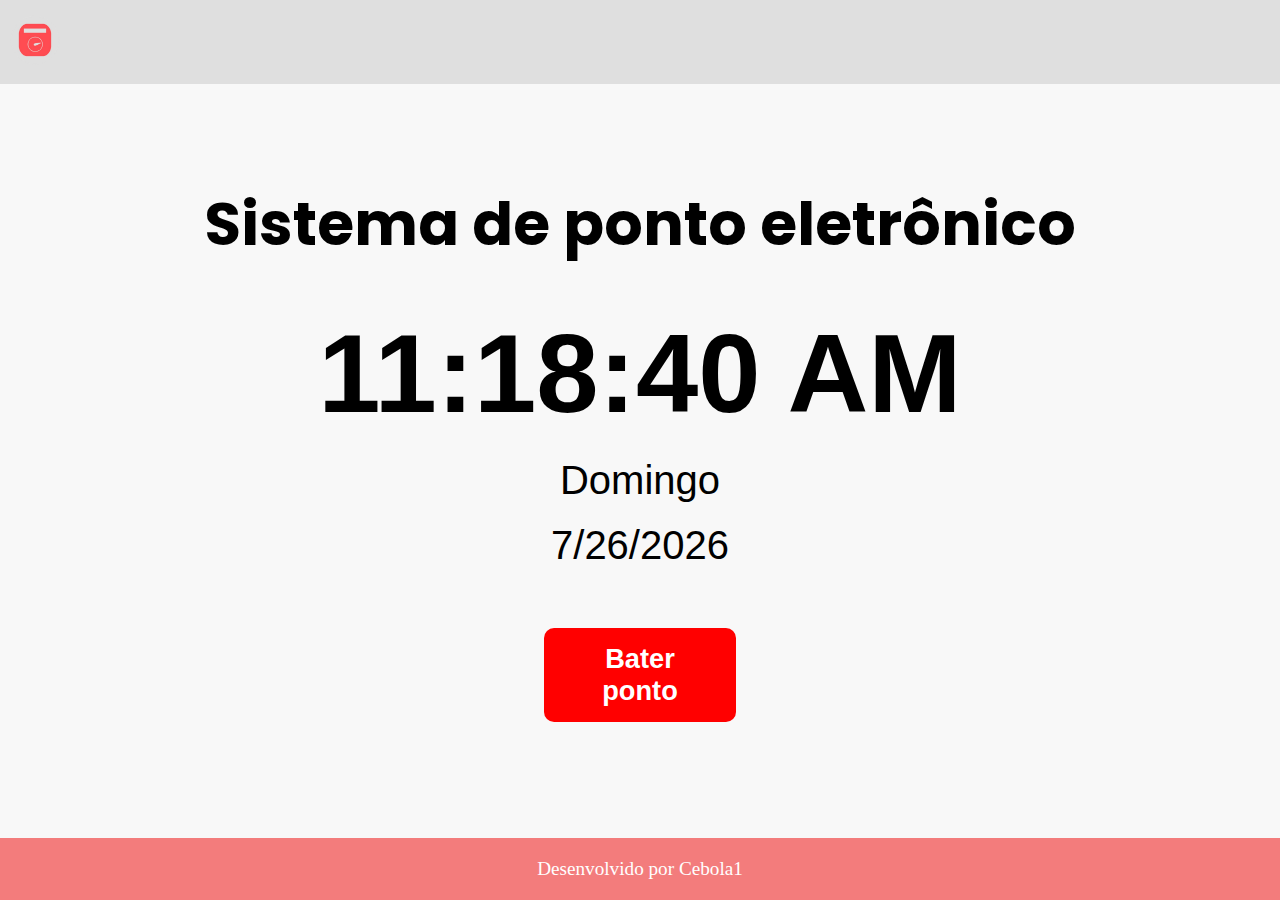
==== index.html @ c1ff4a9a "organizing the script" ====
<!DOCTYPE html>
<html lang="pt-br">
<head>
    <meta charset="UTF-8">
    <meta name="viewport" content="width=device-width, initial-scale=1.0">
    <title>Sistema de controle de ponto</title>
    <link rel="stylesheet" href="style/index.css">
</head>
<body>
    <header>
        <img src="./assets/logoPonto.png" alt="Logo Ponto Eletrônico" id="logoImg">
    </header>
    <h1>Sistema de ponto eletrônico</h1>
    <div class="data-hora">
        <p id="hora-minuto-segundo">Horário atual</p>
        <p id="dia-semana">Dia da semana</p>
        <p id="dia-mes-ano">Data atual</p>
    </div>
    <button id="bater-ponto">Bater ponto</button>
    <dialog id="confirmar-dialog">
        <button id="fechar-dialog">x</button>
        <p id="data-dialog">Data atual</p>
        <p id="hora-dialog">Hora atual</p>
        <select id="opcoes-ponto">
            <option value="chegada">Inicio de turno</option>
            <option value="inicio-intervalo">Inicio do intervalo</option>
            <option value="fim-intervalo">Fim do intervalo</option>
            <option value="fim-de-turno">Fim de turno</option>
        </select>
        <button id="btnConfirmar">Confirmar ponto</button>
    </dialog>

    <footer id="rodape">Desenvolvido por Cebola1</footer>
    <!-- criar historico de registros depois-->
    <!-- criar footer para alerta depois-->
    <script type="module" src="script/main.js"></script>
</body>
</html>
---- style/index.css ----
@import url('https://fonts.googleapis.com/css2?family=Poppins:ital,wght@0,100;0,200;0,300;0,400;0,500;0,600;0,700;0,800;0,900;1,100;1,200;1,300;1,400;1,500;1,600;1,700;1,800;1,900&display=swap');
@import url('https://fonts.cdnfonts.com/css/ds-digital');
@import url('https://fonts.cdnfonts.com/css/clear-sans');

:root {
    --fonte-poppins: "Poppins", sans-serif;
    --fonte-clear: "Clear Sans", sans-serif;
    --fonte-hora: "DS-Digital", sans-serif;
}

/* Reset CSS e Configurações Globais */

* {
    margin: 0;
    padding: 0;
    box-sizing: border-box;
}

body {
    display: flex;
    flex-direction: column;
    justify-content: center;
    height: 100vh;
    gap: 40px;
    background-color: #f8f8f8;
}

/* Header */

header {
    width: 100%;
    position: fixed;
    top: 0;
    background-color: #dfdfdf;
    padding: 5px 0;
}

#logoImg {
    width: 70px;
    transition: transform 0.3s;
}

#logoImg:hover {
    transform: scale(1.1);
    cursor: pointer;
}

/* Título Principal */

h1 {
    font-size: 60px;
    font-weight: 700;
    font-family: var(--fonte-poppins);
    color: black;
    text-align: center;
}

/* Data e Hora */

.data-hora {
    font-size: 2.5rem;
    text-align: center;
    font-family: var(--fonte-clear);
}

.data-hora p {
    margin-bottom: 20px;
}

#hora-minuto-segundo {
    font-size: 7rem;
    font-family: var(--fonte-hora);
    font-weight: 700;
}

/* Botão de Bater Ponto */

#bater-ponto {
    font-size: 1.7rem;
    padding: 15px 30px;
    border-radius: 10px;
    border: none;
    background-color: red;
    color: white;
    font-weight: 600;
    align-self: center;
    width: 15%;
    transition: transform 0.3s, background-color 0.2s;
}

#bater-ponto:hover {
    transform: scale(1.1);
    cursor: pointer;
    background-color: darkred;
}

/* Rodapé */

#rodape {
    position: fixed;
    bottom: 0;
    width: 100%;
    padding: 20px;
    background-color: rgb(243, 124, 124);
    color: white;
    font-size: 1.2rem;
    text-align: center;
}

/* Dialog */

#confirmar-dialog {
    padding: 70px 10px;
    text-align: center;
    background-color: white;
    border: 2px solid rgba(0, 0, 0, 0.1);
    border-radius: 10px;
    box-shadow: 0px 4px 12px rgba(0, 0, 0, 0.1);
    position: absolute;
    top: 50%;
    left: 50%;
    transform: translate(-50%, -50%);
    width: 300px;
}

dialog::backdrop {
    background-color: rgba(0, 0, 0, 0.5);
    backdrop-filter: blur(2px);
}

#confirmar-dialog p {
    margin: 10px 0;
    font-size: 1.5rem;
}

#fechar-dialog {
    position: absolute;
    top: 10px;
    right: 10px;
    padding: 5px 10px;
    border: none;
    background-color: white;
    border: 1px solid black;
    border-radius: 5px;
    cursor: pointer;
    font-size: 1rem;
}

#fechar-dialog:hover {
    background-color: #d00000;
    color: white;
}

#opcoes-ponto {
    padding: 10px;
    width: 100%;
    font-size: 1.2rem;
    border-radius: 5px;
    border: 1px solid #ccc;
    margin-top: 20px;
    cursor: pointer;
}

#btnConfirmar {
    margin-top: 20px;
    padding: 10px 20px;
    font-size: 1.5rem;
    background-color: white;
    border: 1px solid black;
    border-radius: 5px;
    cursor: pointer;
    font-weight: 700;
}

#btnConfirmar:hover {
    background-color: #86f078;
    color: white;
}
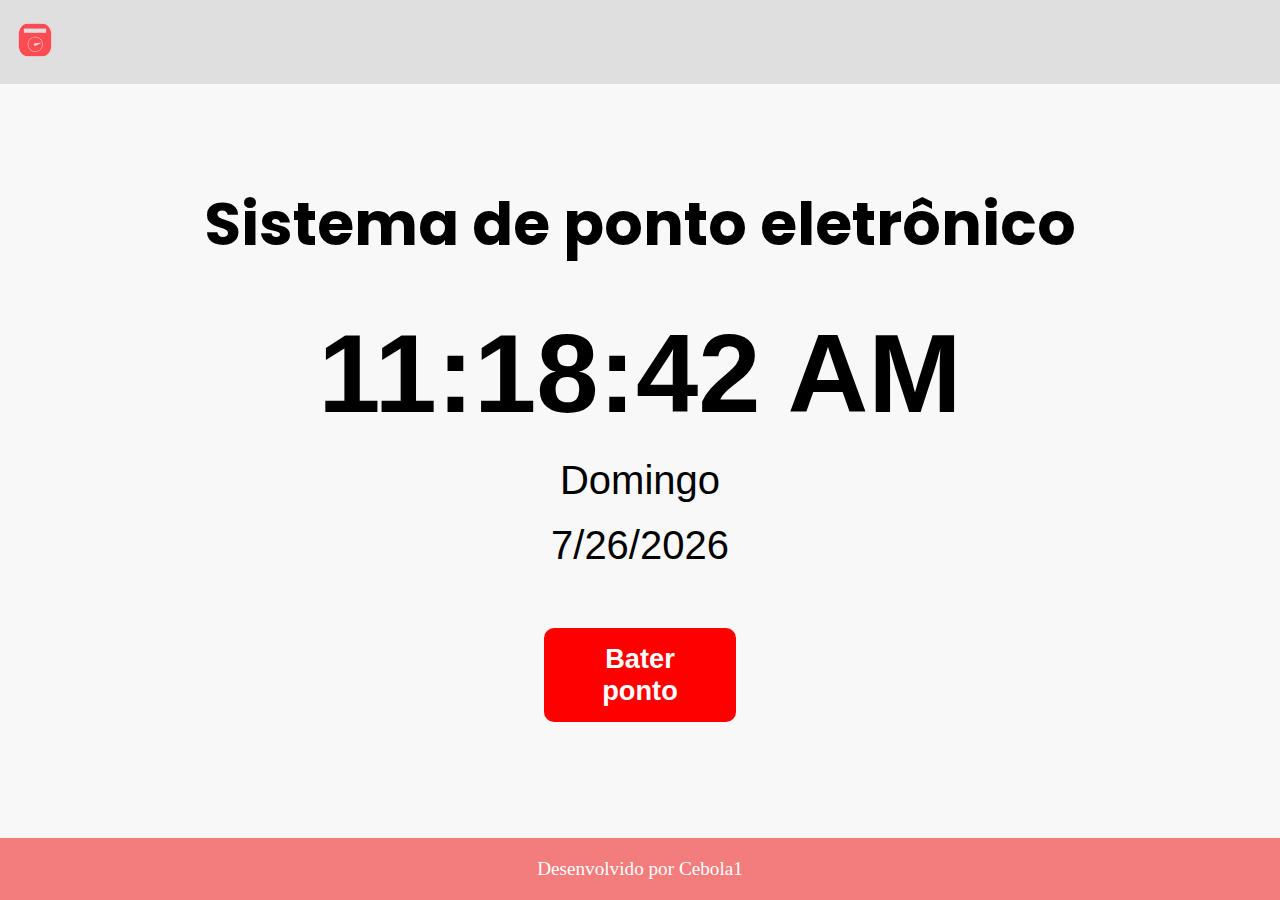
==== commit 4331eac2: "a message when a point is created" ====
--- a/index.html
+++ b/index.html
@@ -28,11 +28,9 @@
             <option value="fim-de-turno">Fim de turno</option>
         </select>
         <button id="btnConfirmar">Confirmar ponto</button>
+        <p id="mensagem-sucesso" style="display: none; color: green;">O ponto foi criado com sucesso!</p>
     </dialog>
-
     <footer id="rodape">Desenvolvido por Cebola1</footer>
-    <!-- criar historico de registros depois-->
-    <!-- criar footer para alerta depois-->
     <script type="module" src="script/main.js"></script>
 </body>
 </html>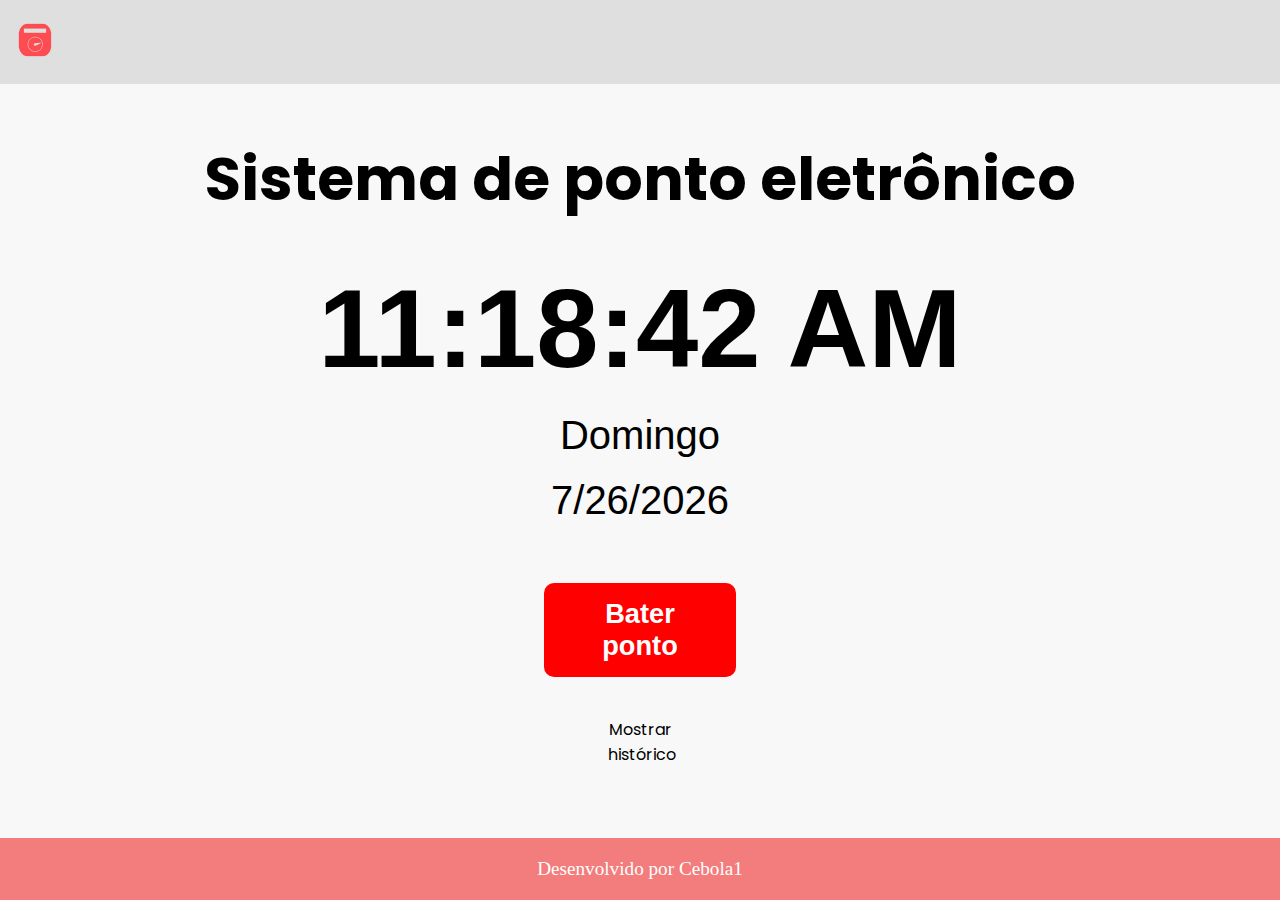
==== commit 67bccd7a: "creating the historic page and implementing the logic to use the localStorage..." ====
--- a/index.html
+++ b/index.html
@@ -17,6 +17,7 @@
         <p id="dia-mes-ano">Data atual</p>
     </div>
     <button id="bater-ponto">Bater ponto</button>
+
     <dialog id="confirmar-dialog">
         <button id="fechar-dialog">x</button>
         <p id="data-dialog">Data atual</p>
@@ -30,6 +31,9 @@
         <button id="btnConfirmar">Confirmar ponto</button>
         <p id="mensagem-sucesso" style="display: none; color: green;">O ponto foi criado com sucesso!</p>
     </dialog>
+
+    <button onclick="window.location.href='historico.html'" id="historico-button">Mostrar histórico</button>
+
     <footer id="rodape">Desenvolvido por Cebola1</footer>
     <script type="module" src="script/main.js"></script>
 </body>
--- a/style/index.css
+++ b/style/index.css
@@ -175,4 +175,19 @@
 #btnConfirmar:hover {
     background-color: #86f078;
     color: white;
+}
+
+#historico-button {
+    background-color: #f8f8f8;
+    cursor: pointer;
+    font-size: 1rem;
+    font-family: var(--fonte-poppins);
+    border: none;
+    width: 5%;
+    align-self: center;
+
+}
+
+#historico-button:hover {
+    transform: scale(1.15);
 }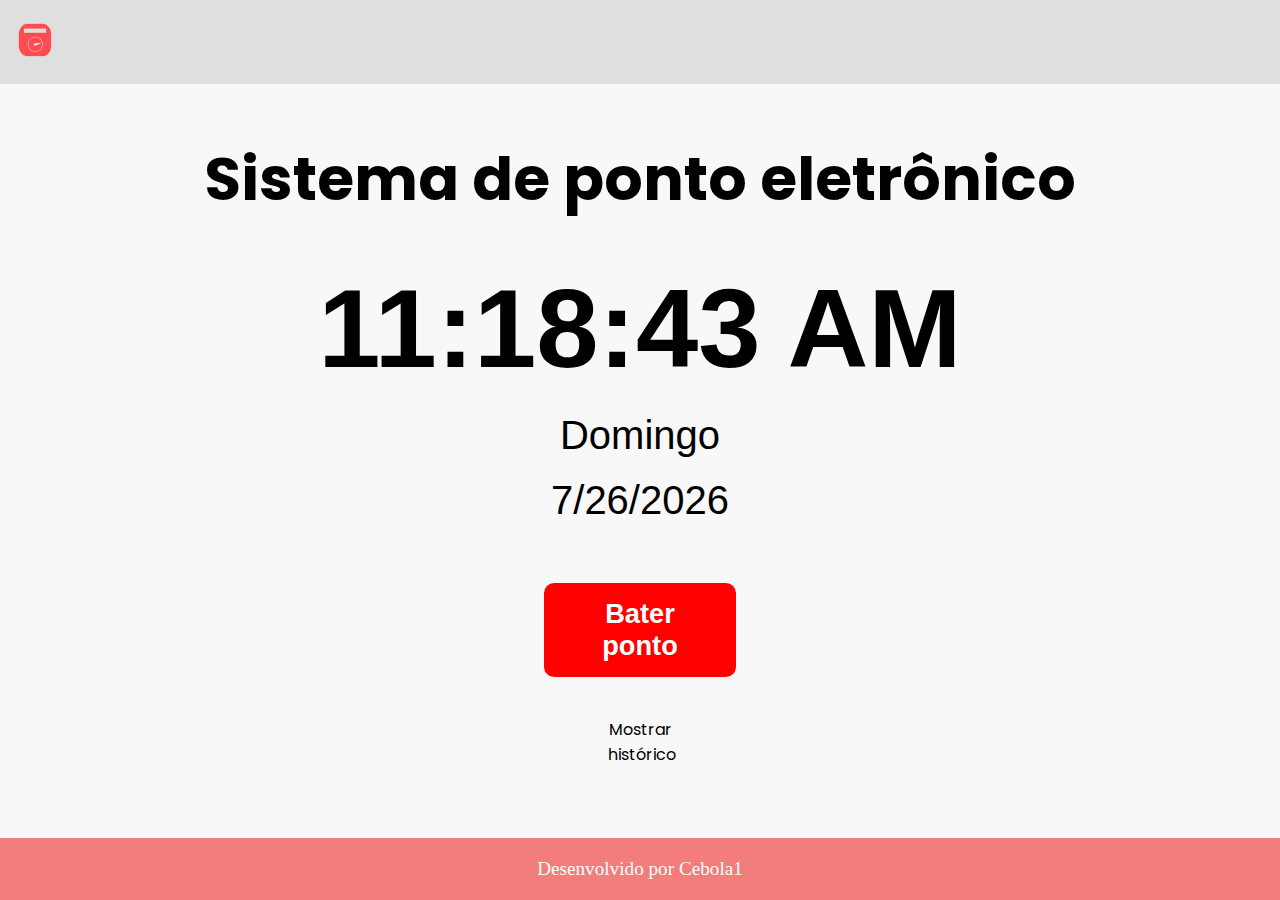
==== commit 9b5c9f61: "adding the last point added inside dialog" ====
--- a/index.html
+++ b/index.html
@@ -29,6 +29,7 @@
             <option value="fim-de-turno">Fim de turno</option>
         </select>
         <button id="btnConfirmar">Confirmar ponto</button>
+        <p id="ultimo-ponto">Não tem ultimo ponto</p>
         <p id="mensagem-sucesso" style="display: none; color: green;">O ponto foi criado com sucesso!</p>
     </dialog>
 
--- a/style/index.css
+++ b/style/index.css
@@ -110,7 +110,7 @@
 /* Dialog */
 
 #confirmar-dialog {
-    padding: 70px 10px;
+    padding: 90px 50px;
     text-align: center;
     background-color: white;
     border: 2px solid rgba(0, 0, 0, 0.1);
@@ -120,7 +120,7 @@
     top: 50%;
     left: 50%;
     transform: translate(-50%, -50%);
-    width: 300px;
+    width: 35%;
 }
 
 dialog::backdrop {
@@ -130,7 +130,6 @@
 
 #confirmar-dialog p {
     margin: 10px 0;
-    font-size: 1.5rem;
 }
 
 #fechar-dialog {
@@ -151,6 +150,10 @@
     color: white;
 }
 
+#hora-dialog, #data-dialog {
+    font-size: 35px;
+}
+
 #opcoes-ponto {
     padding: 10px;
     width: 100%;
@@ -173,7 +176,7 @@
 }
 
 #btnConfirmar:hover {
-    background-color: #86f078;
+    background-color: #1a5312;
     color: white;
 }
 
@@ -190,4 +193,8 @@
 
 #historico-button:hover {
     transform: scale(1.15);
+}
+
+#ultimo-ponto {
+    font-size: 20px;
 }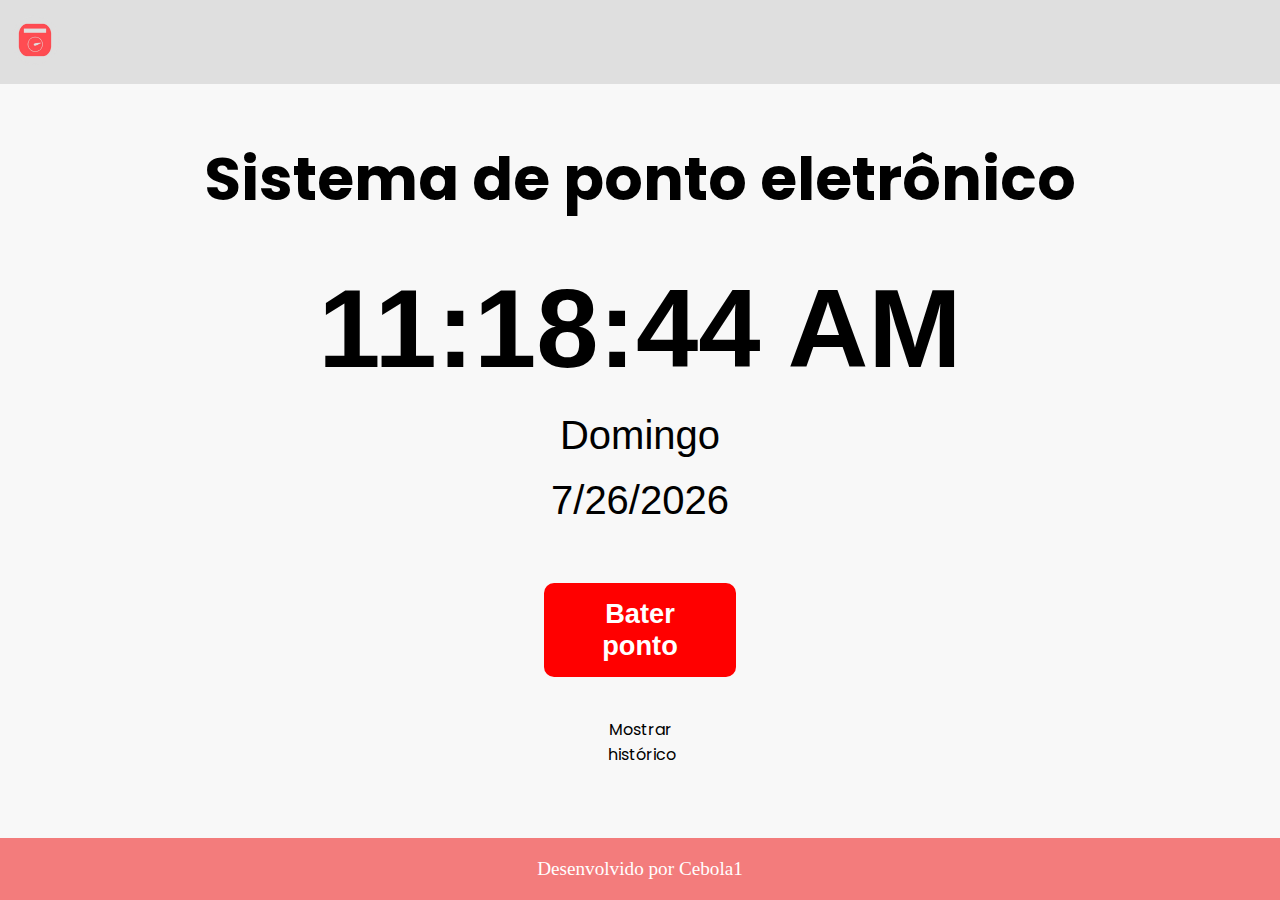
==== commit e487befa: "div alert when point is registered" ====
--- a/index.html
+++ b/index.html
@@ -10,6 +10,10 @@
     <header>
         <img src="./assets/logoPonto.png" alt="Logo Ponto Eletrônico" id="logoImg">
     </header>
+    <div id="alerta-registro-de-ponto" class="hidden alerta-verde">
+        <p>Ponto registrado com sucesso</p>
+        <button id="fechar-alerta">X</button>
+    </div>
     <h1>Sistema de ponto eletrônico</h1>
     <div class="data-hora">
         <p id="hora-minuto-segundo">Horário atual</p>
@@ -30,7 +34,6 @@
         </select>
         <button id="btnConfirmar">Confirmar ponto</button>
         <p id="ultimo-ponto">Não tem ultimo ponto</p>
-        <p id="mensagem-sucesso" style="display: none; color: green;">O ponto foi criado com sucesso!</p>
     </dialog>
 
     <button onclick="window.location.href='historico.html'" id="historico-button">Mostrar histórico</button>
--- a/style/index.css
+++ b/style/index.css
@@ -14,6 +14,10 @@
     margin: 0;
     padding: 0;
     box-sizing: border-box;
+}
+
+.hidden {
+    display: none;
 }
 
 body {
@@ -197,4 +201,29 @@
 
 #ultimo-ponto {
     font-size: 20px;
+}
+
+.alerta-verde {
+    background-color: green;
+    color: white;
+    padding: 10px;
+    position: absolute;
+    bottom: 80px;
+    left: 50%; 
+    transform: translateX(-50%); 
+    width: 50%;
+    border-radius: 5px;
+}
+
+.alerta-verde p {
+    margin: 0;
+    font-size: 1.5rem;
+}
+
+.alerta-verde button {
+    background-color: transparent;
+    color: white;
+    border: none;
+    font-size: 16px;
+    cursor: pointer;
 }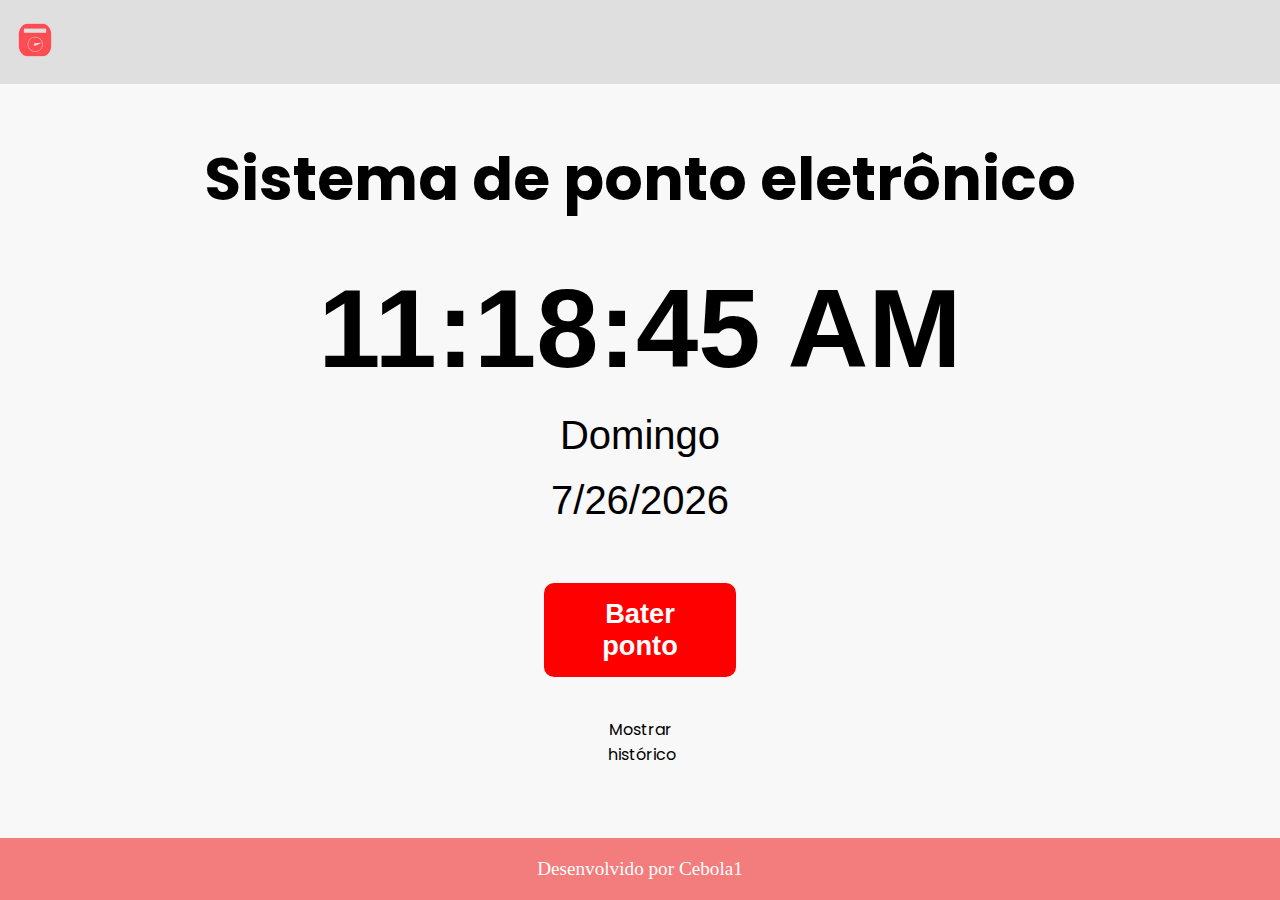
==== commit c1947ff1: "div alert when a point is created is working now, need to improve de style of it" ====
--- a/index.html
+++ b/index.html
@@ -10,9 +10,9 @@
     <header>
         <img src="./assets/logoPonto.png" alt="Logo Ponto Eletrônico" id="logoImg">
     </header>
-    <div id="alerta-registro-de-ponto" class="hidden alerta-verde">
+    <div id="alerta-registro-de-ponto">
         <p>Ponto registrado com sucesso</p>
-        <button id="fechar-alerta">X</button>
+        <button type="button" onclick="alternateDisplay('alerta-registro-de-ponto')" id="fechar-alerta">X</button>
     </div>
     <h1>Sistema de ponto eletrônico</h1>
     <div class="data-hora">
--- a/style/index.css
+++ b/style/index.css
@@ -16,7 +16,7 @@
     box-sizing: border-box;
 }
 
-.hidden {
+#alerta-registro-de-ponto {
     display: none;
 }
 
@@ -204,14 +204,15 @@
 }
 
 .alerta-verde {
+    
     background-color: green;
     color: white;
-    padding: 10px;
+    padding: 20px;
     position: absolute;
     bottom: 80px;
     left: 50%; 
     transform: translateX(-50%); 
-    width: 50%;
+    width: 30%;
     border-radius: 5px;
 }
 
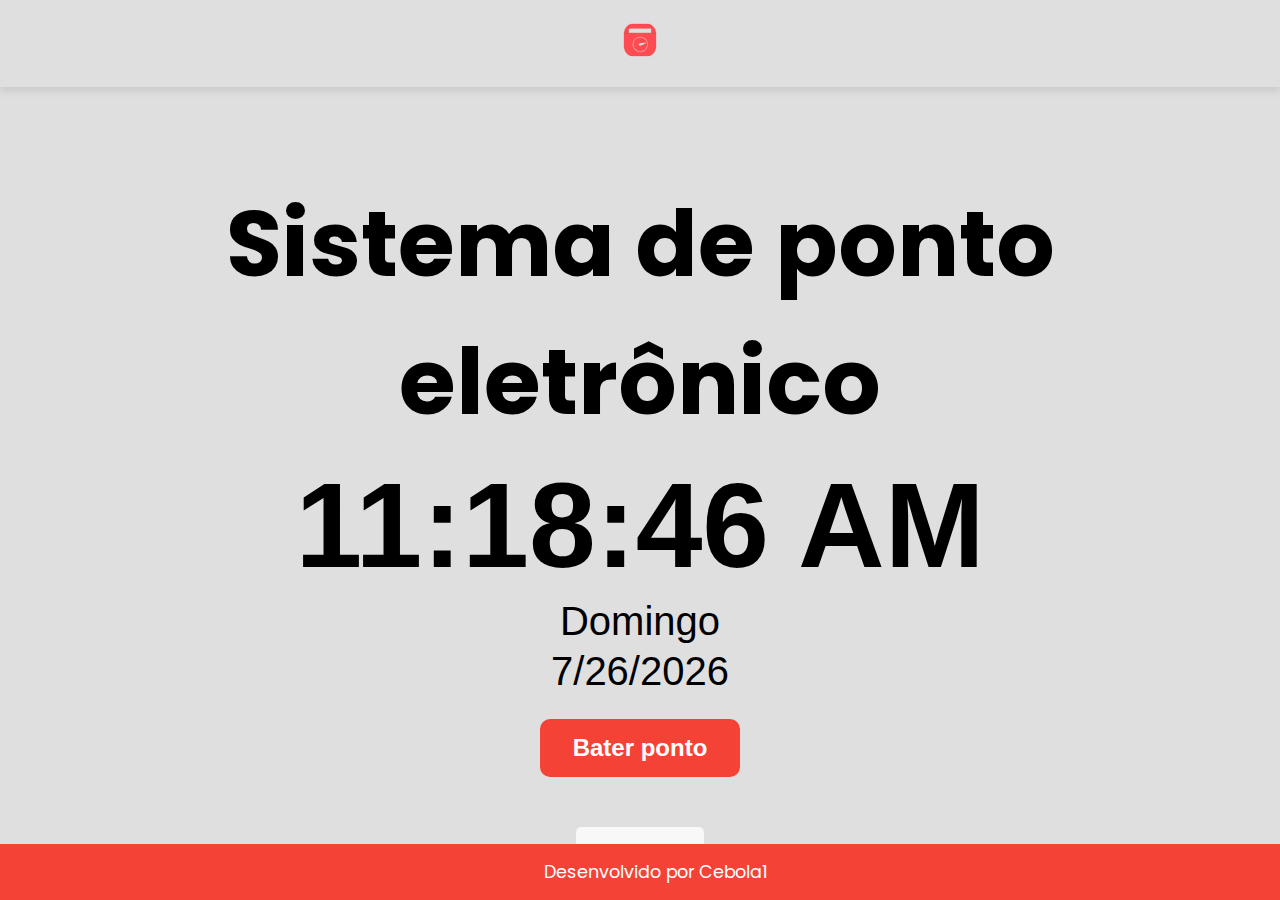
==== commit 09e18fc4: "starting to improve the css style" ====
--- a/index.html
+++ b/index.html
@@ -10,34 +10,35 @@
     <header>
         <img src="./assets/logoPonto.png" alt="Logo Ponto Eletrônico" id="logoImg">
     </header>
-    <div id="alerta-registro-de-ponto">
-        <p>Ponto registrado com sucesso</p>
-        <button type="button" onclick="alternateDisplay('alerta-registro-de-ponto')" id="fechar-alerta">X</button>
-    </div>
-    <h1>Sistema de ponto eletrônico</h1>
-    <div class="data-hora">
-        <p id="hora-minuto-segundo">Horário atual</p>
-        <p id="dia-semana">Dia da semana</p>
-        <p id="dia-mes-ano">Data atual</p>
-    </div>
-    <button id="bater-ponto">Bater ponto</button>
+    <main id="page">
+        <div id="alerta-registro-de-ponto">
+            <p>Ponto registrado com sucesso</p>
+            <button type="button" onclick="alternateDisplay('alerta-registro-de-ponto')" id="fechar-alerta">X</button>
+        </div>
+        <h1>Sistema de ponto eletrônico</h1>
+        <div class="data-hora">
+            <p id="hora-minuto-segundo">Horário atual</p>
+            <p id="dia-semana">Dia da semana</p>
+            <p id="dia-mes-ano">Data atual</p>
+        </div>
+        <button id="bater-ponto">Bater ponto</button>
 
-    <dialog id="confirmar-dialog">
-        <button id="fechar-dialog">x</button>
-        <p id="data-dialog">Data atual</p>
-        <p id="hora-dialog">Hora atual</p>
-        <select id="opcoes-ponto">
-            <option value="chegada">Inicio de turno</option>
-            <option value="inicio-intervalo">Inicio do intervalo</option>
-            <option value="fim-intervalo">Fim do intervalo</option>
-            <option value="fim-de-turno">Fim de turno</option>
-        </select>
-        <button id="btnConfirmar">Confirmar ponto</button>
-        <p id="ultimo-ponto">Não tem ultimo ponto</p>
-    </dialog>
+        <dialog id="confirmar-dialog">
+            <button id="fechar-dialog">x</button>
+            <p id="data-dialog">Data atual</p>
+            <p id="hora-dialog">Hora atual</p>
+            <select id="opcoes-ponto">
+                <option value="chegada">Inicio de turno</option>
+                <option value="inicio-intervalo">Inicio do intervalo</option>
+                <option value="fim-intervalo">Fim do intervalo</option>
+                <option value="fim-de-turno">Fim de turno</option>
+            </select>
+            <button id="btnConfirmar">Confirmar ponto</button>
+            <p id="ultimo-ponto">Não tem ultimo ponto</p>
+        </dialog>
 
-    <button onclick="window.location.href='historico.html'" id="historico-button">Mostrar histórico</button>
-
+        <button onclick="window.location.href='historico.html'" id="historico-button">Mostrar histórico</button>
+    </main>
     <footer id="rodape">Desenvolvido por Cebola1</footer>
     <script type="module" src="script/main.js"></script>
 </body>
--- a/style/index.css
+++ b/style/index.css
@@ -1,4 +1,4 @@
-@import url('https://fonts.googleapis.com/css2?family=Poppins:ital,wght@0,100;0,200;0,300;0,400;0,500;0,600;0,700;0,800;0,900;1,100;1,200;1,300;1,400;1,500;1,600;1,700;1,800;1,900&display=swap');
+@import url('https://fonts.googleapis.com/css2?family=Poppins:wght@100;400;700;900&display=swap');
 @import url('https://fonts.cdnfonts.com/css/ds-digital');
 @import url('https://fonts.cdnfonts.com/css/clear-sans');
 
@@ -6,42 +6,86 @@
     --fonte-poppins: "Poppins", sans-serif;
     --fonte-clear: "Clear Sans", sans-serif;
     --fonte-hora: "DS-Digital", sans-serif;
+    --cor-primaria: #f44336; /* Vermelho principal */
+    --cor-secundaria: #dfdfdf; /* Cinza claro */
+    --cor-sucesso: green; /* Verde para mensagens de sucesso */
+    --cor-texto-branco: white;
+    --cor-texto-preto: black;
+    --cor-hover-vermelho: darkred;
+    --cor-hover-verde: #1a5312;
 }
 
 /* Reset CSS e Configurações Globais */
-
 * {
     margin: 0;
     padding: 0;
-    box-sizing: border-box;
-}
-
+}
+
+/* Alerta de Registro de Ponto */
 #alerta-registro-de-ponto {
-    display: none;
+    display: none; /* Inicialmente oculto */
+    background-color: var(--cor-sucesso);
+    color: var(--cor-texto-branco);
+    padding: 15px 20px;
+    border-radius: 5px;
+    font-size: 1rem;
+    font-weight: bold;
+    display: flex;
+    justify-content: space-between;
+    align-items: center;
+    width: 90%;
+    max-width: 500px;
+    box-shadow: 0 4px 8px rgba(0, 0, 0, 0.1);
+    transition: opacity 0.5s ease, visibility 0.5s ease;
+}
+
+/* Classe para mostrar o alerta */
+.show-alert {
+    display: flex;
+    opacity: 1;
+    visibility: visible;
+}
+
+#alerta-registro-de-ponto p {
+    margin: 0;
+}
+
+#alerta-registro-de-ponto button {
+    background-color: transparent;
+    border: none;
+    color: var(--cor-texto-branco);
+    font-size: 1.2rem;
+    cursor: pointer;
 }
 
 body {
+    font-family: var(--fonte-poppins);
+    background-color: var(--cor-secundaria);
+    color: var(--cor-texto-preto);
+    align-items: center;
+    justify-content: flex-start; /* Manter o conteúdo no topo */
+    min-height: 100vh;
+}
+
+#page {
     display: flex;
     flex-direction: column;
-    justify-content: center;
-    height: 100vh;
-    gap: 40px;
-    background-color: #f8f8f8;
 }
 
 /* Header */
-
 header {
     width: 100%;
     position: fixed;
     top: 0;
-    background-color: #dfdfdf;
+    background-color: var(--cor-secundaria);
     padding: 5px 0;
+    box-shadow: 0 4px 8px rgba(0, 0, 0, 0.1);
+    text-align: center;
 }
 
 #logoImg {
     width: 70px;
-    transition: transform 0.3s;
+    transition: transform 0.3s ease;
 }
 
 #logoImg:hover {
@@ -50,181 +94,182 @@
 }
 
 /* Título Principal */
-
 h1 {
-    font-size: 60px;
+    font-size: 5.75rem;
     font-weight: 700;
-    font-family: var(--fonte-poppins);
-    color: black;
-    text-align: center;
+    color: var(--cor-texto-preto);
+    text-align: center;
+    margin-top:100px;
+}
+
+/* Alerta de Registro de Ponto */
+#alerta-registro-de-ponto {
+    display: none;
+    background-color: var(--cor-sucesso);
+    color: var(--cor-texto-branco);
+    padding: 15px 20px;
+    border-radius: 5px;
+    font-size: 1rem;
+    font-weight: bold;
+    display: flex;
+    justify-content: space-between;
+    align-items: center;
+    margin: 10px auto;
+    width: 90%;
+    max-width: 500px;
+    box-shadow: 0 4px 8px rgba(0, 0, 0, 0.1);
+}
+
+#alerta-registro-de-ponto p {
+    margin: 0;
+}
+
+#alerta-registro-de-ponto button {
+    background-color: transparent;
+    border: none;
+    color: var(--cor-texto-branco);
+    font-size: 1.2rem;
+    cursor: pointer;
 }
 
 /* Data e Hora */
-
 .data-hora {
+    text-align: center;
+    font-family: var(--fonte-clear);
+
+}
+
+.data-hora p {
+    margin: 5px 0;
     font-size: 2.5rem;
-    text-align: center;
-    font-family: var(--fonte-clear);
-}
-
-.data-hora p {
-    margin-bottom: 20px;
 }
 
 #hora-minuto-segundo {
-    font-size: 7rem;
+    font-size: 7.5rem;
     font-family: var(--fonte-hora);
     font-weight: 700;
 }
 
 /* Botão de Bater Ponto */
-
 #bater-ponto {
-    font-size: 1.7rem;
+    font-size: 1.5rem;
     padding: 15px 30px;
     border-radius: 10px;
     border: none;
-    background-color: red;
-    color: white;
+    background-color: var(--cor-primaria);
+    color: var(--cor-texto-branco);
     font-weight: 600;
     align-self: center;
-    width: 15%;
-    transition: transform 0.3s, background-color 0.2s;
+    width: 200px;
+    transition: transform 0.3s ease, background-color 0.2s ease;
+    margin: 20px 0;
 }
 
 #bater-ponto:hover {
+    transform: scale(1.05);
+    cursor: pointer;
+    background-color: var(--cor-hover-vermelho);
+}
+
+/* Dialog */
+#confirmar-dialog {
+    padding: 40px;
+    background-color: var(--cor-texto-branco);
+    border-radius: 10px;
+    box-shadow: 0 4px 12px rgba(0, 0, 0, 0.1);
+    text-align: center;
+    width: 90%;
+    max-width: 500px;
+    position: fixed; /* Adicionado para centralizar */
+    top: 50%;
+    left: 50%;
+    transform: translate(-50%, -50%);
+    z-index: 20; /* Garantir que esteja acima do restante */
+}
+
+dialog::backdrop {
+    background-color: rgba(0, 0, 0, 0.5);
+    backdrop-filter: blur(2px);
+}
+
+#fechar-dialog {
+    position: absolute;
+    top: 10px;
+    right: 10px;
+    background-color: transparent;
+    border: none;
+    font-size: 1.5rem;
+    cursor: pointer;
+}
+
+#fechar-dialog:hover {
+    color: var(--cor-hover-vermelho);
+}
+
+/* Opções e Botões no Dialog */
+#hora-dialog, #data-dialog {
+    font-size: 1.5rem;
+}
+
+#opcoes-ponto {
+    padding: 10px;
+    width: 100%;
+    font-size: 1rem;
+    border-radius: 5px;
+    border: 1px solid #ccc;
+    margin-top: 20px;
+    cursor: pointer;
+}
+
+#btnConfirmar {
+    margin-top: 20px;
+    padding: 10px 20px;
+    font-size: 1.2rem;
+    background-color: var(--cor-texto-branco);
+    border-radius: 5px;
+    cursor: pointer;
+    font-weight: 700;
+    transition: background-color 0.2s ease;
+}
+
+#btnConfirmar:hover {
+    background-color: var(--cor-hover-verde);
+    color: var(--cor-texto-branco);
+}
+
+/* Botão Histórico */
+#historico-button {
+    background-color: #f8f8f8;
+    cursor: pointer;
+    font-size: 1rem;
+    font-family: var(--fonte-poppins);
+    border: none;
+    padding: 10px 15px;
+    border-radius: 5px;
+    transition: transform 0.3s ease;
+    width: 10%;
+    align-self: center;
+    margin-top: 30px;
+}
+
+#historico-button:hover {
     transform: scale(1.1);
-    cursor: pointer;
-    background-color: darkred;
+}
+
+/* Último Ponto */
+#ultimo-ponto {
+    font-size: 1.25rem;
+    margin-top: 10px;
 }
 
 /* Rodapé */
-
 #rodape {
     position: fixed;
     bottom: 0;
     width: 100%;
-    padding: 20px;
-    background-color: rgb(243, 124, 124);
-    color: white;
-    font-size: 1.2rem;
-    text-align: center;
-}
-
-/* Dialog */
-
-#confirmar-dialog {
-    padding: 90px 50px;
-    text-align: center;
-    background-color: white;
-    border: 2px solid rgba(0, 0, 0, 0.1);
-    border-radius: 10px;
-    box-shadow: 0px 4px 12px rgba(0, 0, 0, 0.1);
-    position: absolute;
-    top: 50%;
-    left: 50%;
-    transform: translate(-50%, -50%);
-    width: 35%;
-}
-
-dialog::backdrop {
-    background-color: rgba(0, 0, 0, 0.5);
-    backdrop-filter: blur(2px);
-}
-
-#confirmar-dialog p {
-    margin: 10px 0;
-}
-
-#fechar-dialog {
-    position: absolute;
-    top: 10px;
-    right: 10px;
-    padding: 5px 10px;
-    border: none;
-    background-color: white;
-    border: 1px solid black;
-    border-radius: 5px;
-    cursor: pointer;
-    font-size: 1rem;
-}
-
-#fechar-dialog:hover {
-    background-color: #d00000;
-    color: white;
-}
-
-#hora-dialog, #data-dialog {
-    font-size: 35px;
-}
-
-#opcoes-ponto {
-    padding: 10px;
-    width: 100%;
-    font-size: 1.2rem;
-    border-radius: 5px;
-    border: 1px solid #ccc;
-    margin-top: 20px;
-    cursor: pointer;
-}
-
-#btnConfirmar {
-    margin-top: 20px;
-    padding: 10px 20px;
-    font-size: 1.5rem;
-    background-color: white;
-    border: 1px solid black;
-    border-radius: 5px;
-    cursor: pointer;
-    font-weight: 700;
-}
-
-#btnConfirmar:hover {
-    background-color: #1a5312;
-    color: white;
-}
-
-#historico-button {
-    background-color: #f8f8f8;
-    cursor: pointer;
-    font-size: 1rem;
-    font-family: var(--fonte-poppins);
-    border: none;
-    width: 5%;
-    align-self: center;
-
-}
-
-#historico-button:hover {
-    transform: scale(1.15);
-}
-
-#ultimo-ponto {
-    font-size: 20px;
-}
-
-.alerta-verde {
-    
-    background-color: green;
-    color: white;
-    padding: 20px;
-    position: absolute;
-    bottom: 80px;
-    left: 50%; 
-    transform: translateX(-50%); 
-    width: 30%;
-    border-radius: 5px;
-}
-
-.alerta-verde p {
-    margin: 0;
-    font-size: 1.5rem;
-}
-
-.alerta-verde button {
-    background-color: transparent;
-    color: white;
-    border: none;
-    font-size: 16px;
-    cursor: pointer;
-}+    padding: 15px;
+    background-color: var(--cor-primaria);
+    color: var(--cor-texto-branco);
+    font-size: 1.1rem;
+    text-align: center;
+}
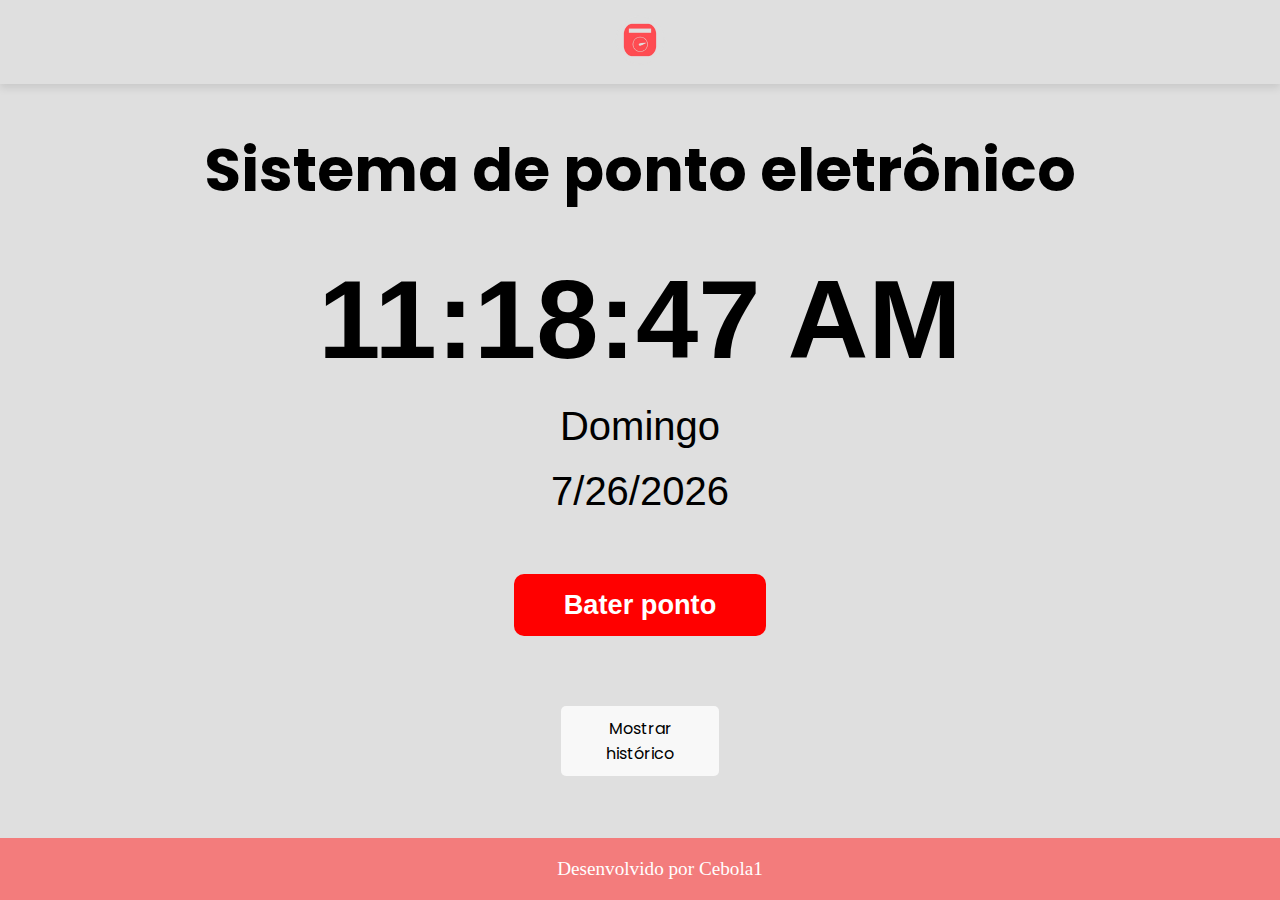
==== commit 476cd2a6: "now its working the div" ====
--- a/index.html
+++ b/index.html
@@ -10,11 +10,13 @@
     <header>
         <img src="./assets/logoPonto.png" alt="Logo Ponto Eletrônico" id="logoImg">
     </header>
+    
+    <dialog id="alerta-registro-de-ponto">
+        <p>Ponto registrado com sucesso!</p>
+        <button type="button" id="fechar-alerta">X</button>
+    </dialog>
+
     <main id="page">
-        <div id="alerta-registro-de-ponto">
-            <p>Ponto registrado com sucesso</p>
-            <button type="button" onclick="alternateDisplay('alerta-registro-de-ponto')" id="fechar-alerta">X</button>
-        </div>
         <h1>Sistema de ponto eletrônico</h1>
         <div class="data-hora">
             <p id="hora-minuto-segundo">Horário atual</p>
@@ -36,10 +38,9 @@
             <button id="btnConfirmar">Confirmar ponto</button>
             <p id="ultimo-ponto">Não tem ultimo ponto</p>
         </dialog>
-
         <button onclick="window.location.href='historico.html'" id="historico-button">Mostrar histórico</button>
     </main>
     <footer id="rodape">Desenvolvido por Cebola1</footer>
     <script type="module" src="script/main.js"></script>
 </body>
-</html>+</html>
--- a/style/index.css
+++ b/style/index.css
@@ -1,4 +1,4 @@
-@import url('https://fonts.googleapis.com/css2?family=Poppins:wght@100;400;700;900&display=swap');
+@import url('https://fonts.googleapis.com/css2?family=Poppins:ital,wght@0,100;0,200;0,300;0,400;0,500;0,600;0,700;0,800;0,900;1,100;1,200;1,300;1,400;1,500;1,600;1,700;1,800;1,900&display=swap');
 @import url('https://fonts.cdnfonts.com/css/ds-digital');
 @import url('https://fonts.cdnfonts.com/css/clear-sans');
 
@@ -6,73 +6,63 @@
     --fonte-poppins: "Poppins", sans-serif;
     --fonte-clear: "Clear Sans", sans-serif;
     --fonte-hora: "DS-Digital", sans-serif;
-    --cor-primaria: #f44336; /* Vermelho principal */
-    --cor-secundaria: #dfdfdf; /* Cinza claro */
-    --cor-sucesso: green; /* Verde para mensagens de sucesso */
+    --cor-primaria: #f44336;
+    --cor-secundaria: #dfdfdf;
+    --cor-sucesso: green;
     --cor-texto-branco: white;
     --cor-texto-preto: black;
     --cor-hover-vermelho: darkred;
     --cor-hover-verde: #1a5312;
 }
 
-/* Reset CSS e Configurações Globais */
 * {
     margin: 0;
     padding: 0;
-}
-
-/* Alerta de Registro de Ponto */
-#alerta-registro-de-ponto {
-    display: none; /* Inicialmente oculto */
-    background-color: var(--cor-sucesso);
-    color: var(--cor-texto-branco);
-    padding: 15px 20px;
-    border-radius: 5px;
-    font-size: 1rem;
-    font-weight: bold;
-    display: flex;
-    justify-content: space-between;
-    align-items: center;
-    width: 90%;
-    max-width: 500px;
-    box-shadow: 0 4px 8px rgba(0, 0, 0, 0.1);
-    transition: opacity 0.5s ease, visibility 0.5s ease;
-}
-
-/* Classe para mostrar o alerta */
-.show-alert {
-    display: flex;
-    opacity: 1;
-    visibility: visible;
-}
-
-#alerta-registro-de-ponto p {
-    margin: 0;
-}
-
-#alerta-registro-de-ponto button {
-    background-color: transparent;
-    border: none;
-    color: var(--cor-texto-branco);
-    font-size: 1.2rem;
-    cursor: pointer;
-}
-
-body {
-    font-family: var(--fonte-poppins);
-    background-color: var(--cor-secundaria);
-    color: var(--cor-texto-preto);
-    align-items: center;
-    justify-content: flex-start; /* Manter o conteúdo no topo */
-    min-height: 100vh;
+    box-sizing: content-box;
 }
 
 #page {
     display: flex;
     flex-direction: column;
+    gap: 40px;
+}
+
+body {
+    display: flex;
+    flex-direction: column;
+    justify-content: center;
+    height: 100vh;
+    background-color: var(--cor-secundaria);
+}
+
+#alerta-registro-de-ponto {
+    position: absolute;
+    top: 50%;
+    left: 50%;
+    transform: translate(-50%, -50%);
+    padding: 70px;
+    border: none;
+    border-radius: 20px;
+}
+
+#alerta-registro-de-ponto p {
+    font-size: 30px;
+    font-family: var(--fonte-clear);
+    color: var(--cor-sucesso);
+}
+
+#fechar-alerta {
+    position: absolute;
+    top: 15px;
+    right: 15px;
+    border: none;
+    border-radius: 10px;
+    padding: 10px;
+    cursor: pointer;
 }
 
 /* Header */
+
 header {
     width: 100%;
     position: fixed;
@@ -85,7 +75,7 @@
 
 #logoImg {
     width: 70px;
-    transition: transform 0.3s ease;
+    transition: transform 0.3s;
 }
 
 #logoImg:hover {
@@ -94,97 +84,79 @@
 }
 
 /* Título Principal */
+
 h1 {
-    font-size: 5.75rem;
+    font-size: 60px;
     font-weight: 700;
-    color: var(--cor-texto-preto);
-    text-align: center;
-    margin-top:100px;
-}
-
-/* Alerta de Registro de Ponto */
-#alerta-registro-de-ponto {
-    display: none;
-    background-color: var(--cor-sucesso);
-    color: var(--cor-texto-branco);
-    padding: 15px 20px;
-    border-radius: 5px;
-    font-size: 1rem;
-    font-weight: bold;
-    display: flex;
-    justify-content: space-between;
-    align-items: center;
-    margin: 10px auto;
-    width: 90%;
-    max-width: 500px;
-    box-shadow: 0 4px 8px rgba(0, 0, 0, 0.1);
-}
-
-#alerta-registro-de-ponto p {
-    margin: 0;
-}
-
-#alerta-registro-de-ponto button {
-    background-color: transparent;
-    border: none;
-    color: var(--cor-texto-branco);
-    font-size: 1.2rem;
-    cursor: pointer;
+    font-family: var(--fonte-poppins);
+    color: black;
+    text-align: center;
 }
 
 /* Data e Hora */
+
 .data-hora {
+    font-size: 2.5rem;
     text-align: center;
     font-family: var(--fonte-clear);
-
 }
 
 .data-hora p {
-    margin: 5px 0;
-    font-size: 2.5rem;
+    margin-bottom: 20px;
 }
 
 #hora-minuto-segundo {
-    font-size: 7.5rem;
+    font-size: 7rem;
     font-family: var(--fonte-hora);
     font-weight: 700;
 }
 
-/* Botão de Bater Ponto */
 #bater-ponto {
-    font-size: 1.5rem;
+    font-size: 1.7rem;
     padding: 15px 30px;
     border-radius: 10px;
     border: none;
-    background-color: var(--cor-primaria);
-    color: var(--cor-texto-branco);
+    background-color: red;
+    color: white;
     font-weight: 600;
     align-self: center;
-    width: 200px;
-    transition: transform 0.3s ease, background-color 0.2s ease;
-    margin: 20px 0;
+    width: 15%;
+    transition: transform 0.3s, background-color 0.2s;
 }
 
 #bater-ponto:hover {
-    transform: scale(1.05);
-    cursor: pointer;
-    background-color: var(--cor-hover-vermelho);
+    transform: scale(1.1);
+    cursor: pointer;
+    background-color: darkred;
+}
+
+/* Rodapé */
+
+#rodape {
+    position: fixed;
+    bottom: 0;
+    width: 100%;
+    padding: 20px;
+    background-color: rgb(243, 124, 124);
+    color: white;
+    font-size: 1.2rem;
+    text-align: center;
 }
 
 /* Dialog */
+
 #confirmar-dialog {
-    padding: 40px;
-    background-color: var(--cor-texto-branco);
+    padding: 90px 50px;
+    text-align: center;
+    background-color: white;
+    border: 2px solid rgba(0, 0, 0, 0.1);
     border-radius: 10px;
-    box-shadow: 0 4px 12px rgba(0, 0, 0, 0.1);
-    text-align: center;
-    width: 90%;
-    max-width: 500px;
-    position: fixed; /* Adicionado para centralizar */
+    box-shadow: 0px 4px 12px rgba(0, 0, 0, 0.1);
+    position: absolute;
     top: 50%;
     left: 50%;
     transform: translate(-50%, -50%);
-    z-index: 20; /* Garantir que esteja acima do restante */
+    width: 35%;
 }
 
 dialog::backdrop {
@@ -192,29 +164,36 @@
     backdrop-filter: blur(2px);
 }
 
+#confirmar-dialog p {
+    margin: 10px 0;
+}
+
 #fechar-dialog {
     position: absolute;
     top: 10px;
     right: 10px;
-    background-color: transparent;
-    border: none;
-    font-size: 1.5rem;
-    cursor: pointer;
+    padding: 5px 10px;
+    border: none;
+    background-color: white;
+    border: 1px solid black;
+    border-radius: 5px;
+    cursor: pointer;
+    font-size: 1rem;
 }
 
 #fechar-dialog:hover {
-    color: var(--cor-hover-vermelho);
-}
-
-/* Opções e Botões no Dialog */
+    background-color: #d00000;
+    color: white;
+}
+
 #hora-dialog, #data-dialog {
-    font-size: 1.5rem;
+    font-size: 35px;
 }
 
 #opcoes-ponto {
     padding: 10px;
     width: 100%;
-    font-size: 1rem;
+    font-size: 1.2rem;
     border-radius: 5px;
     border: 1px solid #ccc;
     margin-top: 20px;
@@ -224,20 +203,19 @@
 #btnConfirmar {
     margin-top: 20px;
     padding: 10px 20px;
-    font-size: 1.2rem;
-    background-color: var(--cor-texto-branco);
+    font-size: 1.5rem;
+    background-color: white;
+    border: 1px solid black;
     border-radius: 5px;
     cursor: pointer;
     font-weight: 700;
-    transition: background-color 0.2s ease;
 }
 
 #btnConfirmar:hover {
-    background-color: var(--cor-hover-verde);
-    color: var(--cor-texto-branco);
-}
-
-/* Botão Histórico */
+    background-color: #1a5312;
+    color: white;
+}
+
 #historico-button {
     background-color: #f8f8f8;
     cursor: pointer;
@@ -256,20 +234,6 @@
     transform: scale(1.1);
 }
 
-/* Último Ponto */
 #ultimo-ponto {
-    font-size: 1.25rem;
-    margin-top: 10px;
-}
-
-/* Rodapé */
-#rodape {
-    position: fixed;
-    bottom: 0;
-    width: 100%;
-    padding: 15px;
-    background-color: var(--cor-primaria);
-    color: var(--cor-texto-branco);
-    font-size: 1.1rem;
-    text-align: center;
-}
+    font-size: 20px;
+}